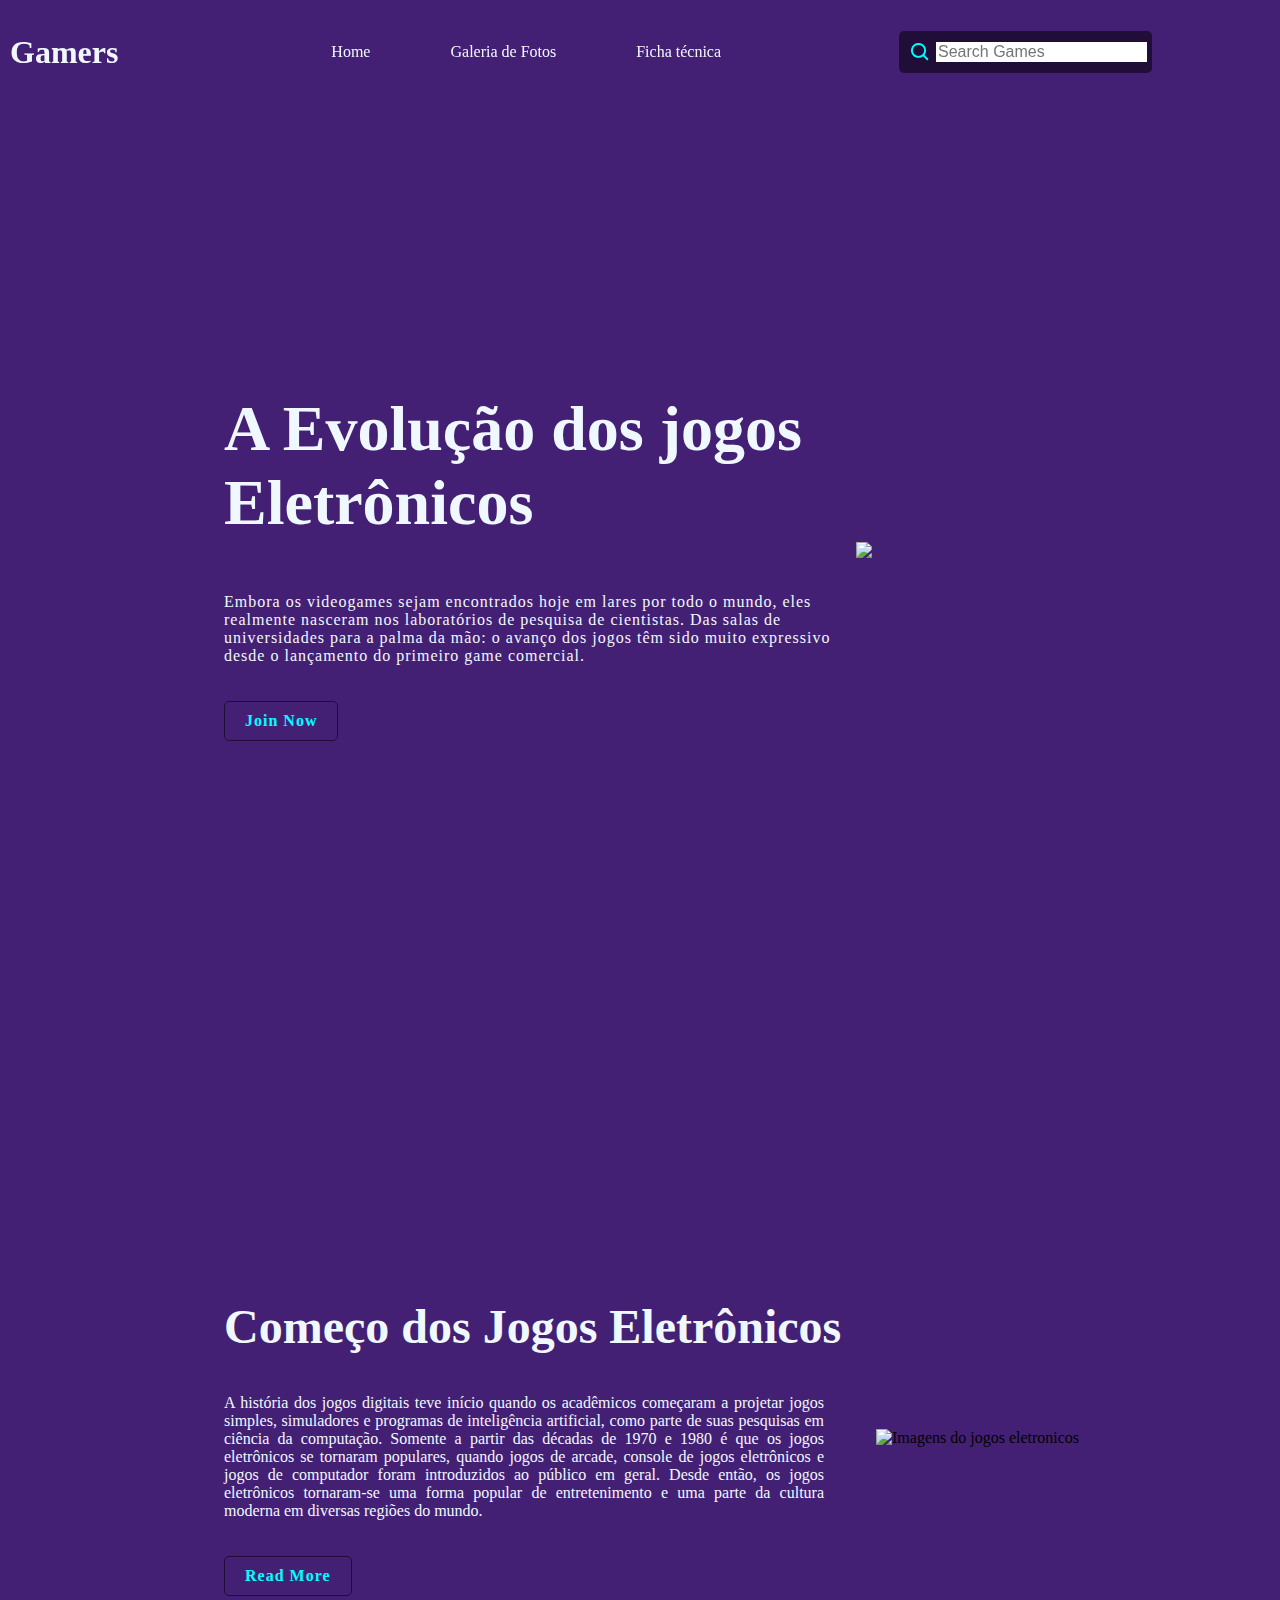
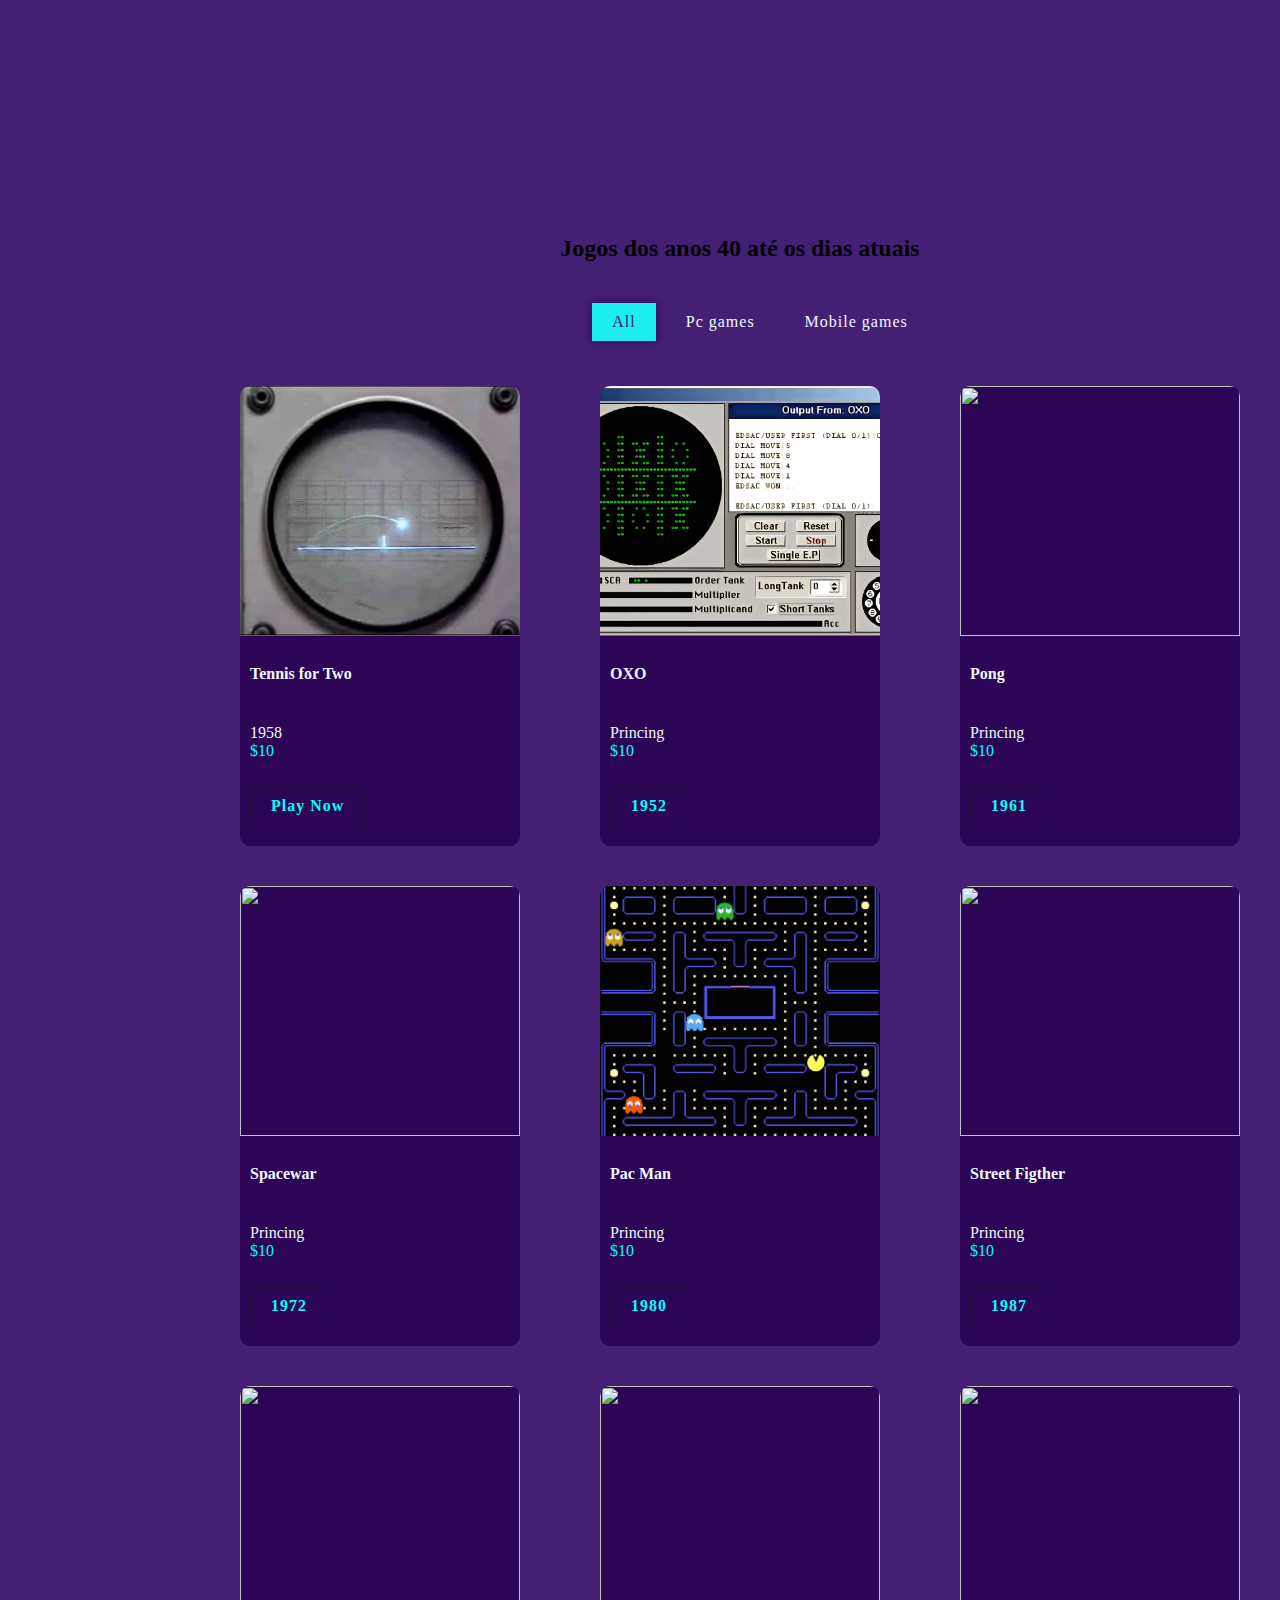
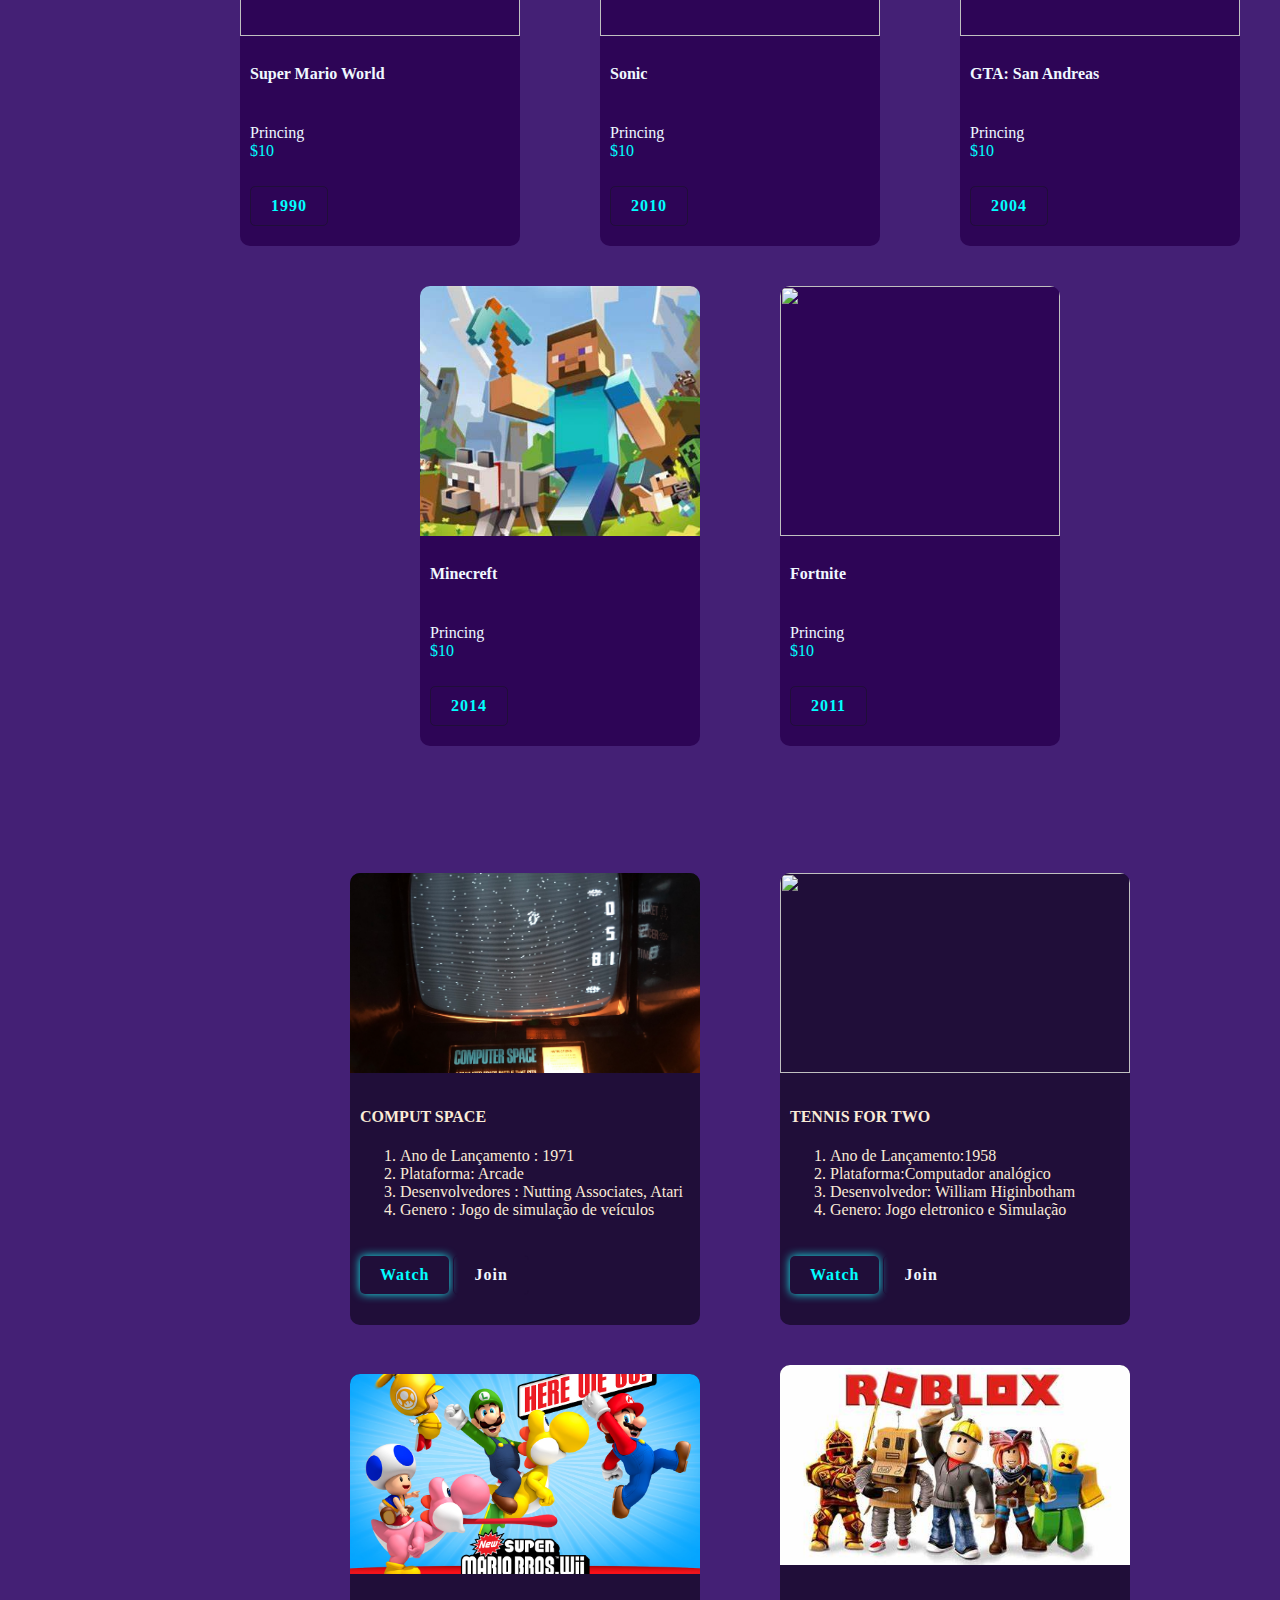
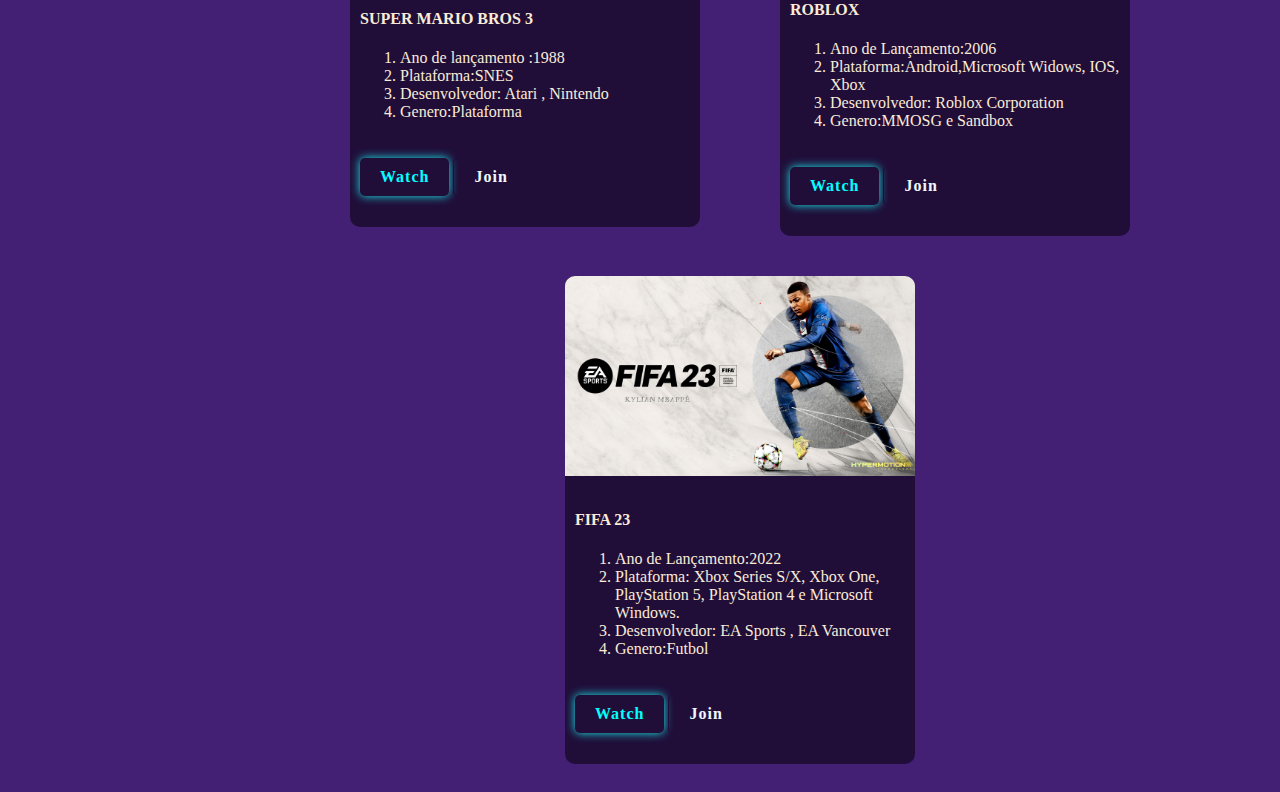
==== jogos.html.css copy/index.html @ 700fe968 "Create index.html" ====
<!DOCTYPE html>
<html lang="en">
   <head>
      <meta charset="UTF-8">
      <meta name="viewport" content="width=>, initial-scale=1.0">
      <title>Evolução dos jogos Eletrônicos</title>
      <link rel="stylesheet" href="style.css">
      <link href='https://unpkg.com/boxicons@2.1.4/css/boxicons.min.css' rel='stylesheet'>
   </head>
   <body>
      <header>
         <a href="#" class="logo">Gamers</a>
         <ul class="nav">
            <li><a href="/Evolução.html">Home</a></li>
            <li><a href="/galeria.html">Galeria de Fotos </a></li>
            <li><a href="/jogos.html.css/index.html">Ficha técnica</a></li>
         </ul>
         <div class="action">
            <div class="searchBx">
               <a href="#"><i class='bx bx-search'></i></a>
               <input type="text" placeholder="Search Games">
            </div>
         </div>
         <div class="togglerMenu"></div>
      </header>
      
      <!-- Home Banner-->
       <div class="banner" >
            <div class="bg">
               <div class="content">
                  <h2> A Evolução dos jogos Eletrônicos
                  </h2>
                  <p> Embora os videogames sejam encontrados hoje em lares por todo o mundo, eles realmente nasceram nos laboratórios de pesquisa de cientistas. 
                     Das salas de universidades para a palma da mão: o avanço dos jogos têm sido muito expressivo desde o lançamento do primeiro game comercial.
                  </p>
                  <a href="#" class="bnt"> Join Now</a>
               </div>
               <img src="imagens/imagem.22.jpg">
            </div>
         </div>

      <!--About-->
      <div class="about" >
        <div class="cg"></div>
         <div class="contentBx">
           <h2> Começo dos Jogos Eletrônicos</h2>
           <p>A história dos jogos digitais teve início quando os acadêmicos começaram a projetar jogos simples, simuladores e programas de inteligência artificial, como parte de suas pesquisas em ciência da computação. Somente a partir das décadas de 1970 e 1980 é que os jogos eletrônicos se tornaram populares, quando jogos de arcade, console de jogos eletrônicos e jogos de computador foram introduzidos ao público em geral. Desde então, os jogos eletrônicos tornaram-se uma forma popular de entretenimento e uma parte da cultura moderna em diversas regiões do mundo.</p>
           <a href="#">Read More</a>
         </div>
         <img src="imagens/imagem.19.html" alt="Imagens do jogos eletronicos" width="400px">
       </div>
       



      <!-- Games -->
      <div class="games" id="games">
         <h2> Jogos dos anos 40 até os dias atuais </h2>
         <ul>
            <li class="list active" data-filter="all">All</li>
            <li class="list" data-filter="pc">Pc games</li>
            <li class="list" data-filter="Mobile">Mobile games</li>
         </ul>
         <div class="cardBx">
            <div class="card" data-item="pc">
               <img src="imagens/imagem.03.jpg" width="120px"> 
               <div class="content">
                  <h4>Tennis for Two</h4>
                  <div class="progress-line"><span></span></div>
                  <div class="info">
                     <p>1958<br><span>$10</span></p>
                     <a href="#">Play Now</a>
                  </div>
               </div>
            </div>
            <div class="card" data-item="pc">
               <img src="imagens/imagem.04.png" width="170px"> 
               <div class="content">
                  <h4>OXO</h4>
                  <div class="progress-line"><span></span></div>
                  <div class="info">
                     <p>Princing<br><span>$10</span></p>
                     <a href="#">1952</a>
                  </div>
               </div>
            </div>
            <div class="card" data-item="pc">
               <img src="imagens/imagem.05.jpg" width="170px"> 
               <div class="content">
                  <h4>Pong</h4>
                  <div class="progress-line"><span></span></div>
                  <div class="info">
                     <p>Princing<br><span>$10</span></p>
                     <a href="#">1961</a>
                  </div>
               </div>
            </div>
            <div class="card" data-item="pc">
               <img src="imagens/imagem.06.jpg" width="170px"> 
               <div class="content">
                  <h4>Spacewar</h4>
                  <div class="progress-line"><span></span></div>
                  <div class="info">
                     <p>Princing<br><span>$10</span></p>
                     <a href="#">1972</a>
                  </div>
               </div>
            </div>
            <div class="card" data-item="pc">
               <img src="imagens/imagem.07.jpg" width="170px"> 
               <div class="content">
                  <h4>Pac Man</h4>
                  <div class="progress-line"><span></span></div>
                  <div class="info">
                     <p>Princing<br><span>$10</span></p>
                     <a href="#">1980</a>
                  </div>
               </div>
            </div>
            <div class="card" data-item="mobile">
               <img src="imagens/imagem.08.jpg" width="170px"> 
               <div class="content">
                  <h4>Street Figther</h4>
                  <div class="progress-line"><span></span></div>
                  <div class="info">
                     <p>Princing<br><span>$10</span></p>
                     <a href="#">1987</a>
                  </div>
               </div>
            </div>
            <div class="card" data-item="mobile">
               <img src="imagens/imagem.09.jpg" width="170px"> 
               <div class="content">
                  <h4>Super Mario World</h4>
                  <div class="progress-line"><span></span></div>
                  <div class="info">
                     <p>Princing<br><span>$10</span></p>
                     <a href="#">1990</a>
                  </div>
               </div>
            </div>
            <div class="card" data-item="mobile">
               <img src="imagens/imagem.10.jpg" width="170px"> 
               <div class="content">
                  <h4>Sonic</h4>
                  <div class="progress-line"><span></span></div>
                  <div class="info">
                     <p>Princing<br><span>$10</span></p>
                     <a href="#">2010</a>
                  </div>
               </div>
            </div>
            <div class="card" data-item="mobile">
               <img src="imagens/imagem.11.jpg" width="170px"> 
               <div class="content">
                  <h4>GTA: San Andreas</h4>
                  <div class="progress-line"><span></span></div>
                  <div class="info">
                     <p>Princing<br><span>$10</span></p>
                     <a href="#">2004</a>
                  </div>
               </div>
            </div>
            <div class="card" data-item="mobile">
               <img src="imagens/imagem.12.jpg" width="170px"> 
               <div class="content">
                  <h4>Minecreft</h4>
                  <div class="progress-line"><span></span></div>
                  <div class="info">
                     <p>Princing<br><span>$10</span></p>
                     <a href="#">2014</a>
                  </div>
               </div>
            </div>
            <div class="card" data-item="mobile">
               <img src="imagens/imagem.13.webp" width="170px"> 
               <div class="content">
                  <h4> Fortnite</h4>
                  <div class="progress-line"><span></span></div>
                  <div class="info">
                     <p>Princing<br><span>$10</span></p>
                     <a href="#">2011</a>
                  </div>
               </div>
            </div>
         </div>
      </div>
      </div>
      </div>
      </div>
      <!-- tournaments-->
      <div class="tournaments" id="tournaments">
         <h2>Live </h2>
         <div class="boxBx">
            <div class="box">
               <img src="imagens/imagem.14.jpg" alt="">
               <div class="content">
                  <h4><span></span>COMPUT SPACE</h4>
                  <ol>
                     <li> Ano de Lançamento : 1971 </li>
                     <li> Plataforma: Arcade </li>
                     <li>Desenvolvedores : Nutting Associates, Atari</li>
                     <li> Genero : Jogo de simulação de veículos</li>
                  </ol>
                  <div class="bnt">
                     <a href="#" class="watch">Watch</a>
                     <a href="#" class="join">Join</a>
                  </div>
               </div>
            </div>
            <div class="box">
               <img src="imagens/imagem.15.jpg" alt="">
               <div class="content">
                  <h4><span></span>TENNIS FOR TWO </h4>
                  <ol>
                     <li>Ano de Lançamento:1958</li>
                     <li>Plataforma:Computador analógico</li>
                     <li>Desenvolvedor: William Higinbotham</li>
                     <li>Genero: Jogo eletronico e Simulação</li>
                  </ol>
                  <div class="bnt">
                     <a href="#" class="watch">Watch</a>
                     <a href="#" class="join">Join</a>
                  </div>
               </div>
            </div>
            <div class="box">
               <img src="imagens/imagem.16.jpg" alt="">
               <div class="content">
                  <h4><span></span>SUPER MARIO BROS 3</h4>
                  <ol>
                     <li>Ano de lançamento :1988</li>
                     <li>Plataforma:SNES</li>
                     <li>Desenvolvedor: Atari , Nintendo</li>
                     <li>Genero:Plataforma</li>
                  </ol>
                  <div class="bnt">
                     <a href="#" class="watch">Watch</a>
                     <a href="#" class="join">Join</a>
                  </div>
               </div>
            </div>
            <div class="box">
               <img src="imagens/imagem.17.jpg" alt="">
               <div class="content">
                  <h4><span></span>ROBLOX</h4>
                  <ol>
                     <li>Ano de Lançamento:2006</li>
                     <li>Plataforma:Android,Microsoft Widows, IOS, Xbox</li>
                     <li>Desenvolvedor: Roblox Corporation</li>
                     <li>Genero:MMOSG e Sandbox</li>
                  </ol>
                  <div class="bnt">
                     <a href="#" class="watch">Watch</a>
                     <a href="#" class="join">Join</a>
                  </div>
               </div>
            </div>
            <div class="box">
               <img src="imagens/imagem.18(fifa original imagem).jpg" alt="">
               <div class="content">
                  <h4><span></span>FIFA 23</h4>
                  <ol>
                     <li>Ano de Lançamento:2022</li>
                     <li>Plataforma: Xbox Series S/X, Xbox One, PlayStation 5, PlayStation 4 e Microsoft Windows.</li>
                     <li>Desenvolvedor: EA Sports , EA Vancouver</li>
                     <li>Genero:Futbol</li>
                  </ol>
                  <div class="bnt">
                     <a href="#" class="watch">Watch</a>
                     <a href="#" class="join">Join</a>
                  </div>
               </div>
            </div>
         </div>
      </div>
      </div>
      <script>
      /* Sticky NavBar */
      window.addEventListener( 'scroll', function(){
      var header = document.querySelector('header');
      header.classlist.toggle('sticky',window.scrollY >0);
      });
      /* Filterable Cards */
      let list = document.querySelectorAll('.list')
      let card = document.querySelectorAll('.card')
      for( let i = 0; i<list.length;i++){
      list[i].addEventListener('click',function(){
      for( let j=0; j<list.length; j++){
      list[j].classlist.remove('active');
      }
      this.classiList.add('active'
      let dataFilter = this.getAttribute('data-filter')
      for( let k=0; k<card.length; k++)
      {
      card[k].classlist.remove('active')
      card[k].classlist.add('hide')
      if(card[k].getAttribute('data-item') == dataFilter || dataFilter == 'all'){
      card[k].classlist.remove('hide')
      card[k].classlist.add('active')
      }
      }
      })
      }
      <script/>
      </body>
      </html>
---- jogos.html.css copy/style.css ----
body{
  background-color: #442075;
}
/* Scroll Bar */
::-webkit-scrollbar {
 width: 12px;

}
::-webkit-scrollbar-thumb {
 background: #200e39;
 border-radius: 6px;

}
header {
  position: fixed;
  top: 0;
  left: 0;
  width: 100%;
  padding: 7px 10px;
  display: flex;
  justify-content: space-between;
  align-items: center;
  background-color: #2d0556 
  transition: 0.5s;
  z-index: 100;
  
}
header.sticky {
  background: #200e39;
  box-shadow: 0 5px 10px #2d0556;
  

}
header .logo {
  position: relative;
  color: aliceblue;
  text-decoration: none;
  font-size: 2em;
  font-weight: 700;

}
header .nav {
display: flex;
justify-content: center;
align-items: center;
}

header ul li {
  list-style: none;
  margin: 20px;
}
header ul li a{
  color: aliceblue;
  text-decoration: none;
  padding: 10px 20px;
  border-radius: 5px;
}  
header ul li a:hover {
  background-color: #1aeeef;
  color: blue;
  box-shadow: 0 0 10px #2d0556;
}
header .action .searchBx {
  padding: 5px;
  margin: 5px;
  display: flex;
  justify-content: center;
  align-items: center;
  background: #200e39;
  border-radius: 5px;
}
header .action .searchBx i{

  font-size: 1.4em;
  margin: 5px;
  color: aqua;

}
header .action .searchBx input{
  outline: none;
  border: none;
  font-size: 1em;
  color: #200e39;
}
/* Home Banner */
.banner{
  margin: 100px;
}
.banner{
  position: relative;
  width: 100%;
  min-height: 100vh;
  padding: 0px 100px;
  display: flex;
  justify-content: center;
  align-items: center;
}
.banner .bg{
  position: relative;
  width: 100%;
  min-height: 100vh;
  display: flex;
  justify-content: center;
  align-items: center;
  color: aliceblue;
}
.banner .bg .content {
  width: 50%;
  height: 100%;
}
.banner .bg .content h2 {
  font-size: 4em;
  color:aliceblue
  
}  
.banner .bg .content p {
  font-size: 1em;
  color:aliceblue
  letter-spacing: 1px;

}
.banner .bg .content p {
  font-size: 1em;
  color:aliceblue;
  letter-spacing: 1px;

}
.banner .bg .content a{
  display: inline-block;
  padding: 10px 20px;
  margin: 20px 0;
  border: 1px solid #200e39;
  text-decoration: none;
  font-weight: 700;
  border-radius: 5px;
  color: aqua;
  letter-spacing: 1px;
}
.banner .bg .content a:hover{
  background: #200e39;
  border: none;
  color: aqua;
  box-shadow: 0 0px #200e39;
}
.banner .bg img{
  width: 600px;
}
/* About */
.about {
  position: relative;
  width: 100%;
  min-height: 75vh;
  padding: 0px 100px;
  display: flex;
  justify-content: center;
  align-items: center;
}

.about .contentBx {
  width: 50%; /* Aumentei o valor para ocupar mais espaço */
  margin: 20px;
}

.about .contentBx h2 {
  font-size: 3em; /* Reduzi o valor para diminuir o tamanho da fonte */
  font-weight: 700;
  color: aliceblue;
}

.about .contentBx p {
  max-width: 600px;
  text-align: justify;
  color: aliceblue;
}

.about .contentBx a {
  display: inline-block;
  padding: 10px 20px;
  margin: 20px 0;
  border: 1px solid #200e39;
  text-decoration: none;
  font-weight: 700;
  border-radius: 5px;
  color: aqua;
  letter-spacing: 1px;
}

.about .contentBx a:hover {
  background: #200e39;
  border: none;
  color: aqua;
  box-shadow: 0 0px #2d0556;
}

.about img {
  max-width: 50%; /* Adicionei essa propriedade para redimensionar a imagem */
}


/* Games */
.games {
  padding: 0px 100px;
  width: 100%;
  min-height: 100vh;
  display: flex;
  justify-content: center;
  align-items: center;
  flex-direction: column;
  margin: 40px auto;
}
.games h2 {
  color: #200e39
  margin: 10px 0;

}
.games ul {
  display: flex;
  justify-content: center;
  align-items: center;
  flex-wrap: wrap;
  margin-bottom: 20px;
}
.games ul li {
  list-style: none;
  padding: 10px 20px;
  margin: 5px;
  Letter-spacing: 1px;
  cursor: pointer;
  color: aliceblue;
}
.games ul li.active {
  background: #1aeeef;
  color: #442075;
  box-shadow: 0 0 10px #2d0556;
}
.games .cardBx {
  width: 100%;
  min-height: 100%;
  display: flex;
  flex-wrap: wrap;
  justify-content: center;
  align-items: center;
}
.games .cardBx .card {
  width: 280px;
  border-radius: 10px;
  margin: 20px 40px;
  overflow: hidden;
  background: #2d0556
}
.games .cardBx  .card img {
  width: 100%;
  height: 250px;
  object-fit: cover;
}
.games .cardBx .card .content {
 padding: 10px;
}
.games .cardBx .card .content h4{
  color: aliceblue;
  margin: 15px 0;
}
.games .cardBx .card .progress-line{
  position: relative;
  height: 10px;
  width: 100%;
  background: #442075;
  margin-bottom: 15px;
  border-radius: 10px;
  transform: scaleX(0);
  transform-origin: left;
  animation: animate 1s cubic-bezier(1,0,0.5,1) forwards;
}
.games .cardBx .card .progress-line span{
  position: absolute;
  height: 100%;
  width: 80%;
  border-radius: 10px;
  background: #1aeeef;
  box-shadow: 0 0 10px #1aeeef;
  transform: scaleX(0)
  transform-origin: left;
  animation: animate 1s cubic-bezier(1,0,0.5,1) forwards;
}

}
.games .cardBx .card .info{
  border-top: 2px solid #200e39;
  padding: 5px;
  display: flex;
  justify-content: space-between;
  align-items: center;
}
.games .cardBx .card .info p{
  font-size: 1em;
  color: aliceblue;

}
@keyframes animate{
  100%{
    transform: scaleX(1)
  }
}
.games .cardBx .card .info p span{
  color: aqua;

}
.games .cardBx .card .info a{
  display: inline-block;
  padding: 10px 20px;
  margin: 10px 0;
  border: 1px solid #200e39;
  text-decoration: none;
  font-weight: 700;
  border-radius: 5px;
  color: aqua;
  letter-spacing: 1px;
}
.about  .contentBx .card a:hover{
  background: #200e39;
  border: none;
  color: aqua;
  box-shadow: 0 0px aliceblue;
}
.games .cardBx .card.hide{
  display: none;
}
.tournaments{
  padding: 0px 100px;
  width: 100%;
  min-height: 100vh;
  display: flex;
  flex-direction: column;
  justify-content: center;
  align-items: center;
}
.tournaments h2{
  color: #442075;
  margin: 10px 0;

}
.tournaments .boxBx{
  width: 100%;
  min-height: 100%;
  display: flex;
  flex-wrap: wrap;
  justify-content: center;
  align-items: center;

}
.tournaments .boxBx .box{
width: 350px;
border-radius: 10px;
margin: 20px 40px;
background: #200e39;
overflow: hidden;
color: antiquewhite;
}
.tournaments .boxBx .box img{
 width: 100%;
 height: 200px;
 object-fit: cover;

}
.tournaments .boxBx .box .content{
  padding: 10px;
}
.tournaments .boxBx .box .content h2{
  color: aliceblue;
  margin-top: 15px;
}
.tournaments .boxBx .box .content h4 span{
  color: aquamarine;

}
.tournaments .boxBx .box .content p{
  text-align: justify;
  color: aliceblue;
  margin-top: 10px;
}
.bnt .tournaments .boxBx .box .content .bnt{
  display: flex;
  justify-content: space-between;

}
.tournaments .boxBx .box .content .watch {
  display: inline-block;
  padding: 10px 20px;
  margin: 10px 0;
  background: #200e39;
  text-decoration: none;
  font-weight: 700;
  border-radius: 5px;
  color: aqua;
  letter-spacing: 1px;
  box-shadow: 0 0 10px #1aeeef;
}
.tournaments .boxBx .box .content .contentBx  .watch:hover{
  border: 1px solid #200e39;
  background: #442075;
  color:aliceblue
  box-shadow: none:
}
.tournaments .boxBx .box .content .join {
  display: inline-block;
  padding: 10px 20px;
  margin: 20px 0;
  border: 1px solid #200e39;
  text-decoration: none;
  font-weight: 700;
  border-radius: 5px;
  color: aqua;
  letter-spacing: 1px;
  color: aliceblue;
}
.tournaments .boxBx .box .content .contentBx  .join:hover{
  background: #200e39;
  border: none;
  color: aliceblue
  box-shadow:bisque 0 0px;
}
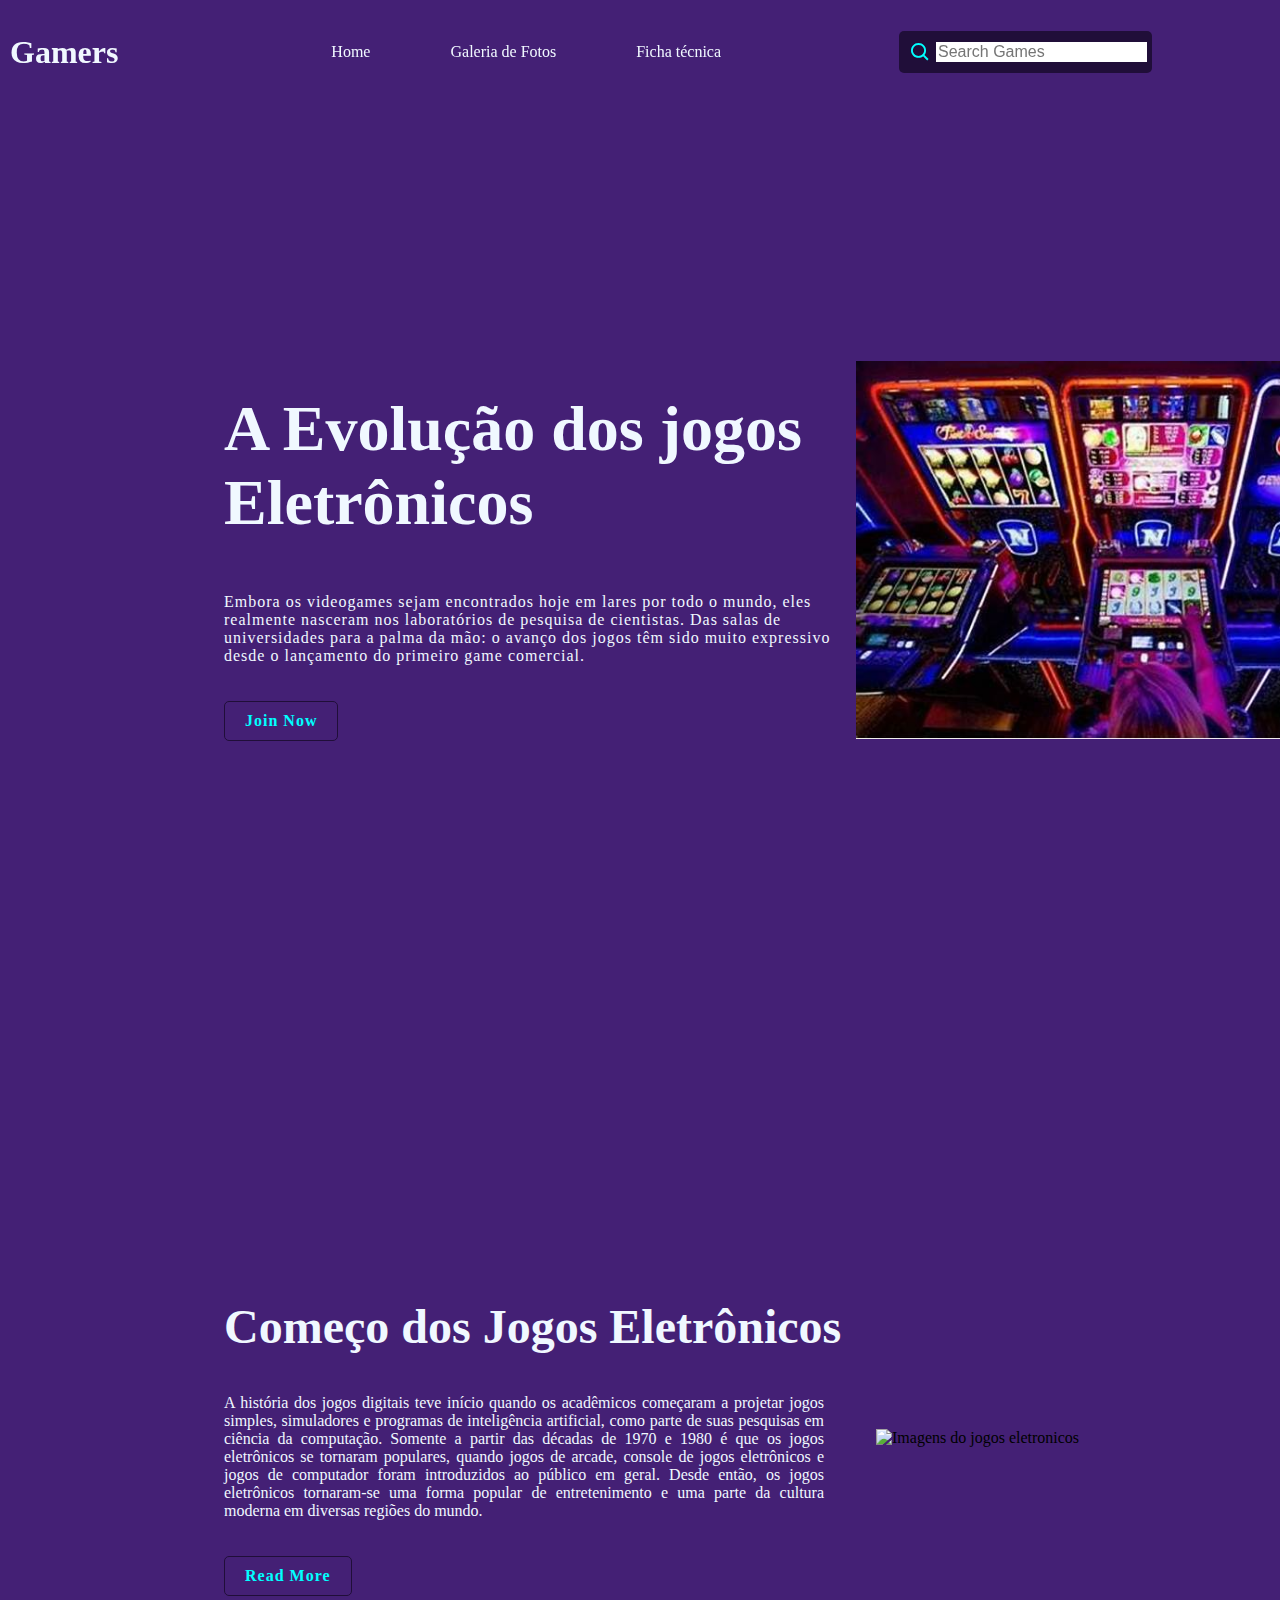
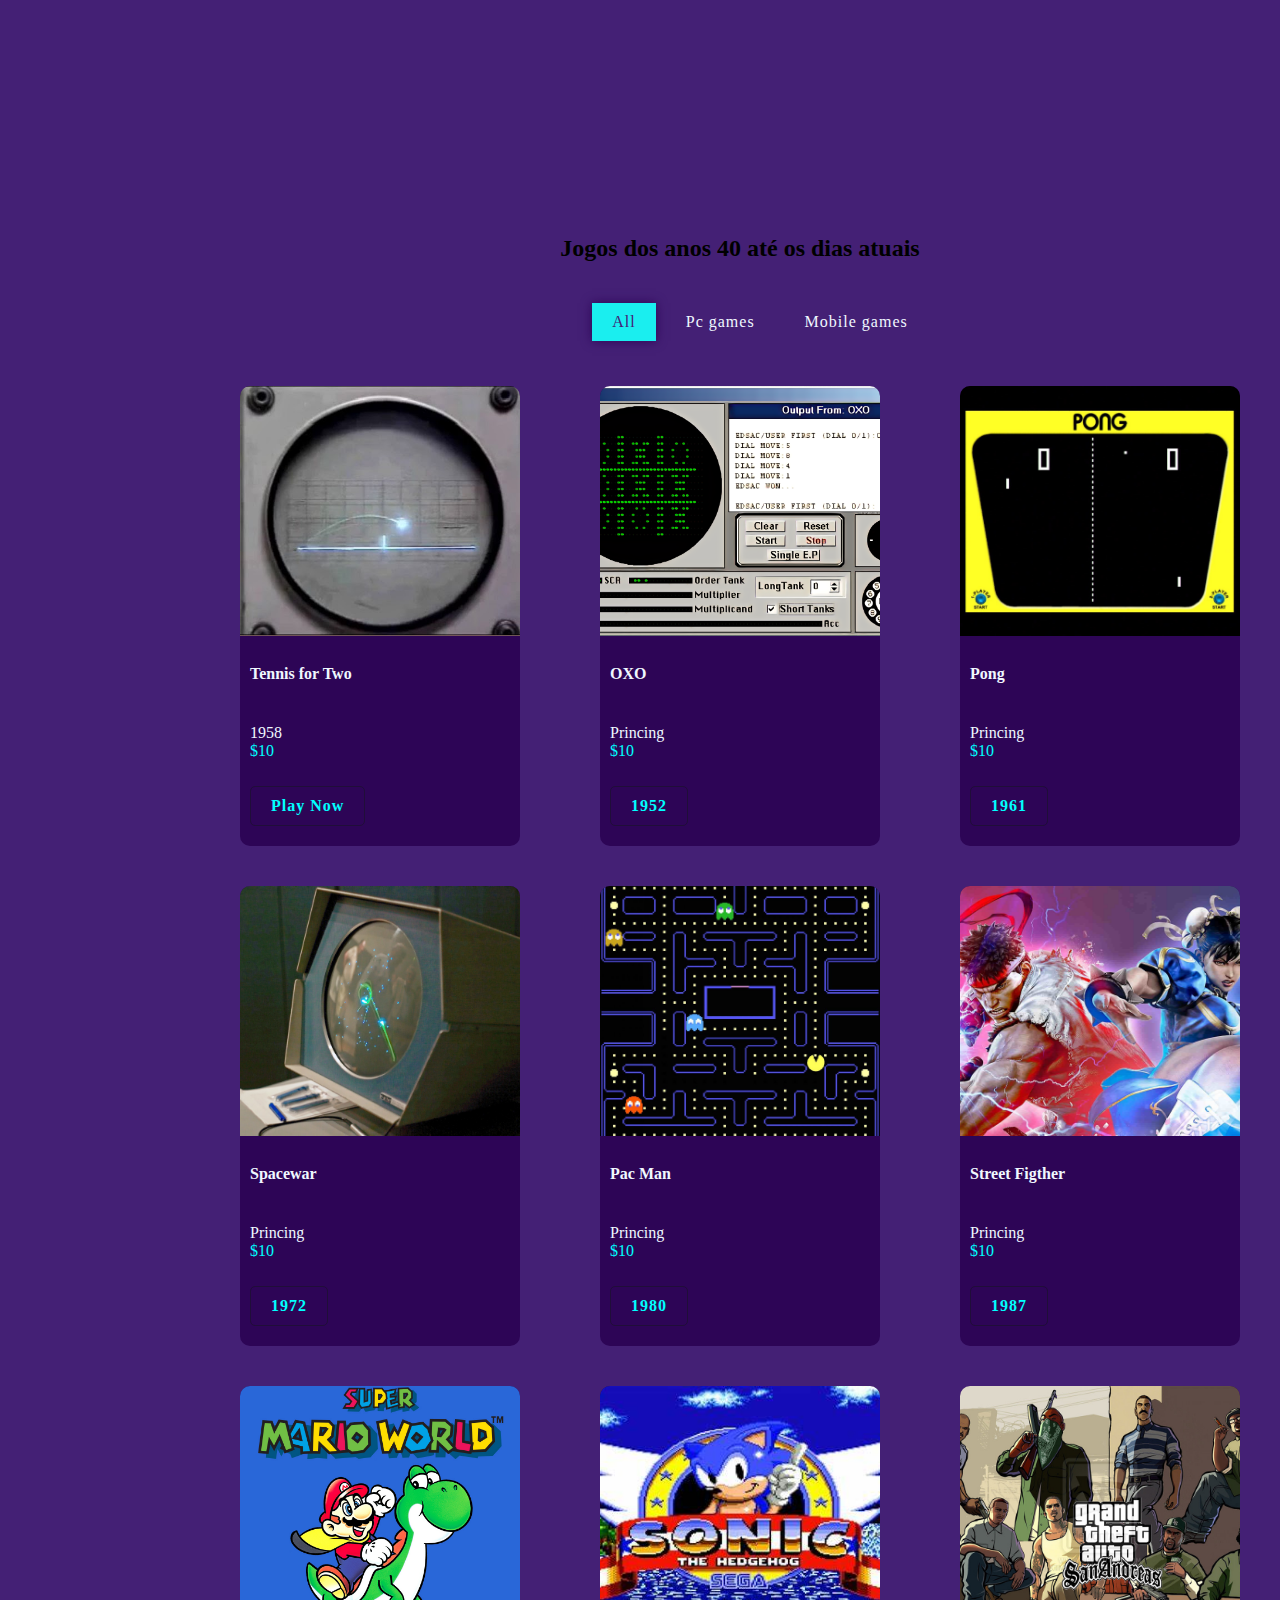
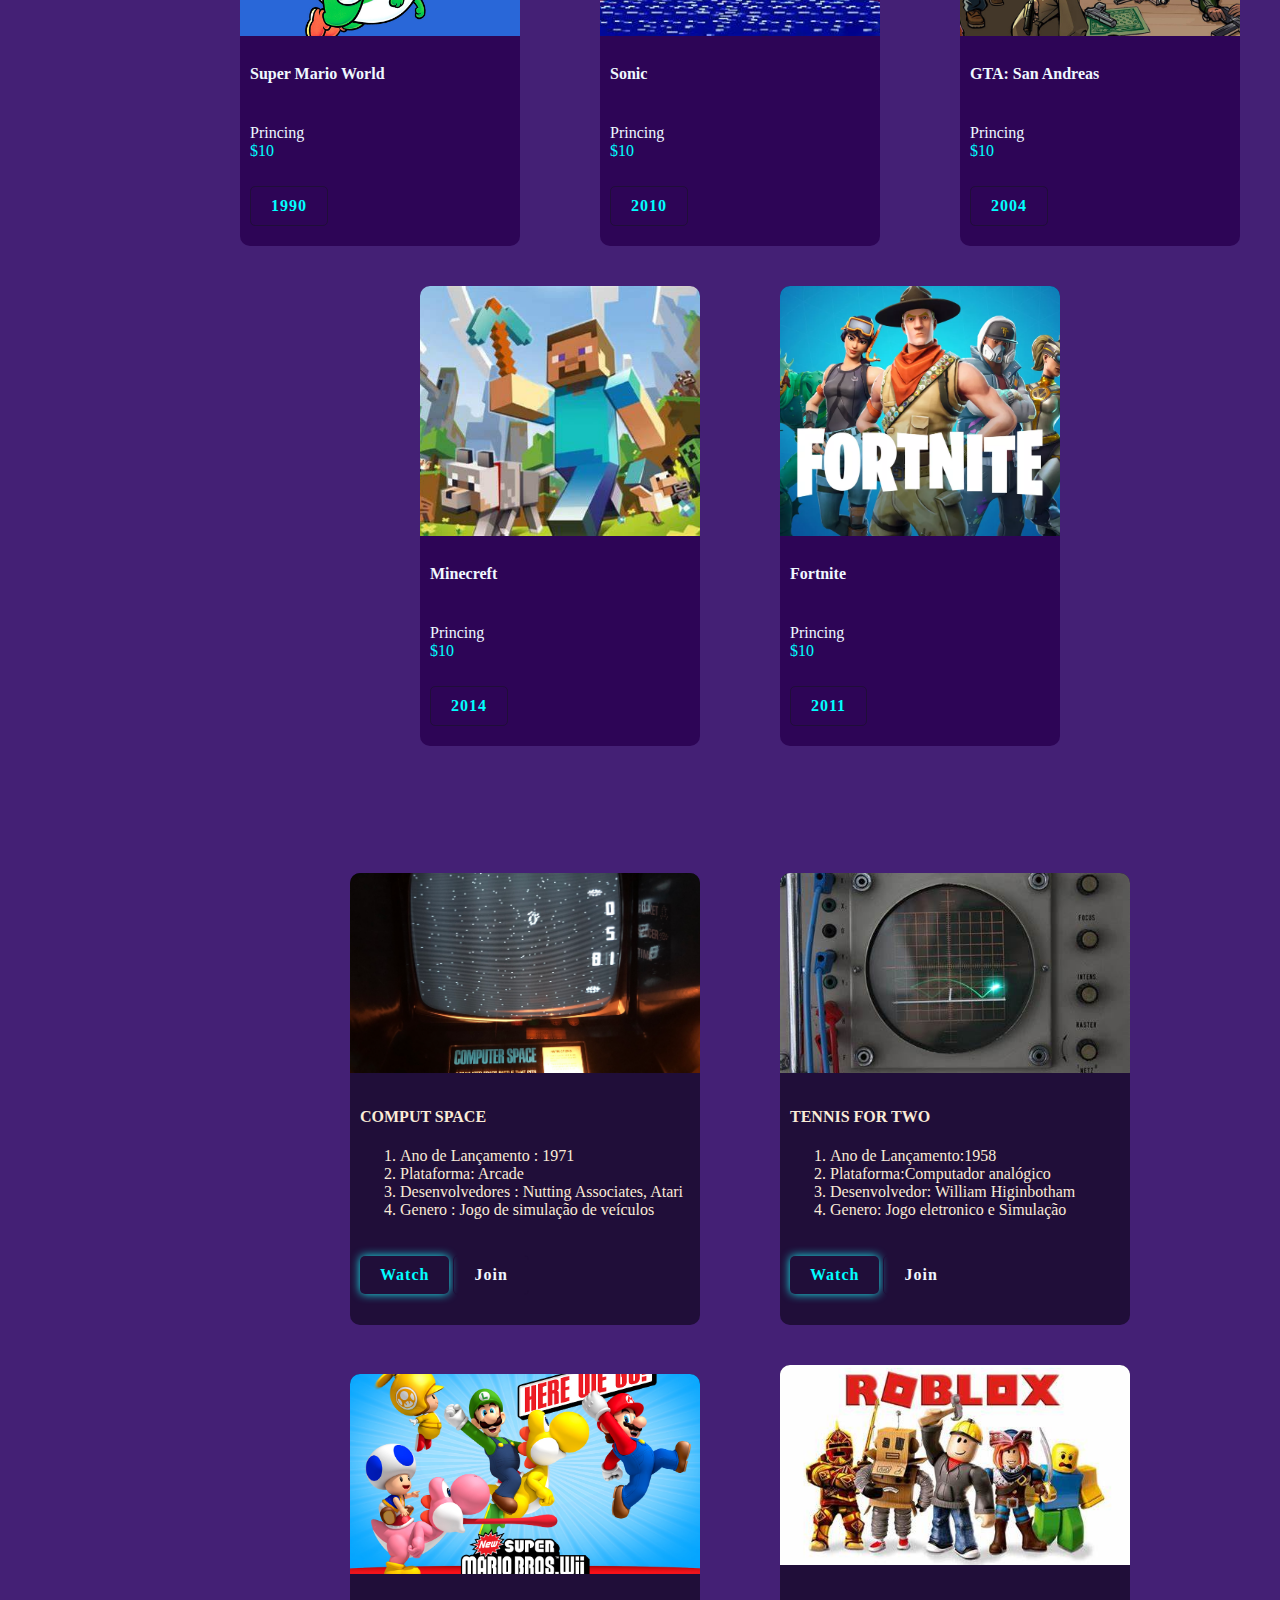
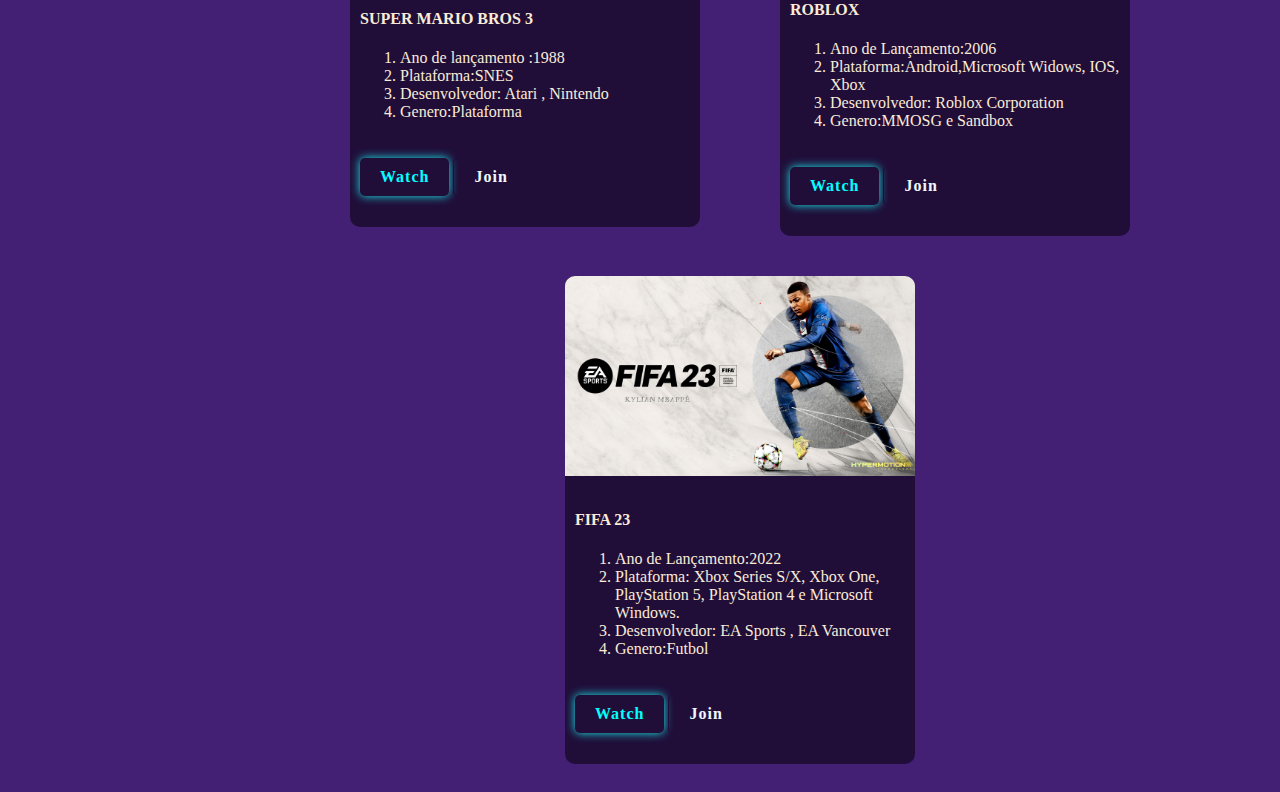
==== commit 8cf19cdc: "Update index.html" ====
--- a/jogos.html.css copy/index.html
+++ b/jogos.html.css copy/index.html
@@ -302,6 +302,7 @@
       }
       })
       }
+      .
       <script/>
       </body>
       </html>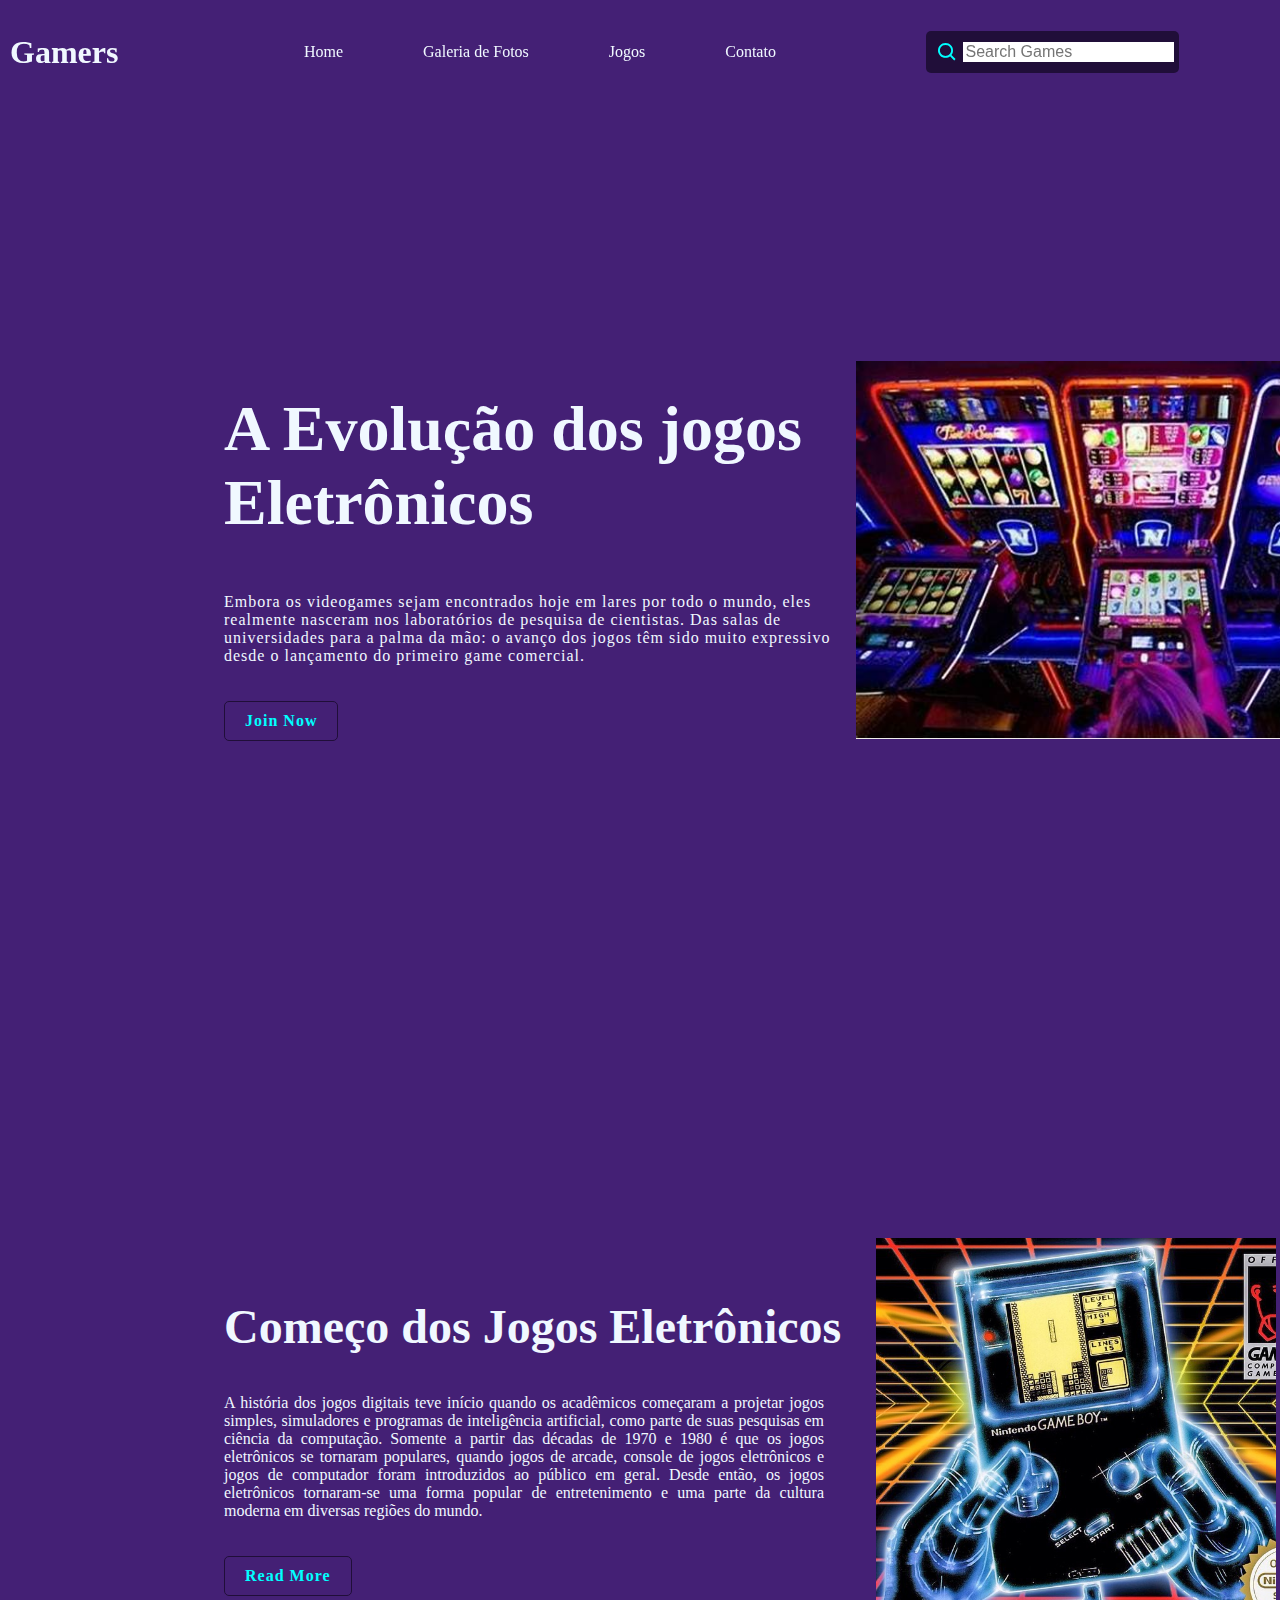
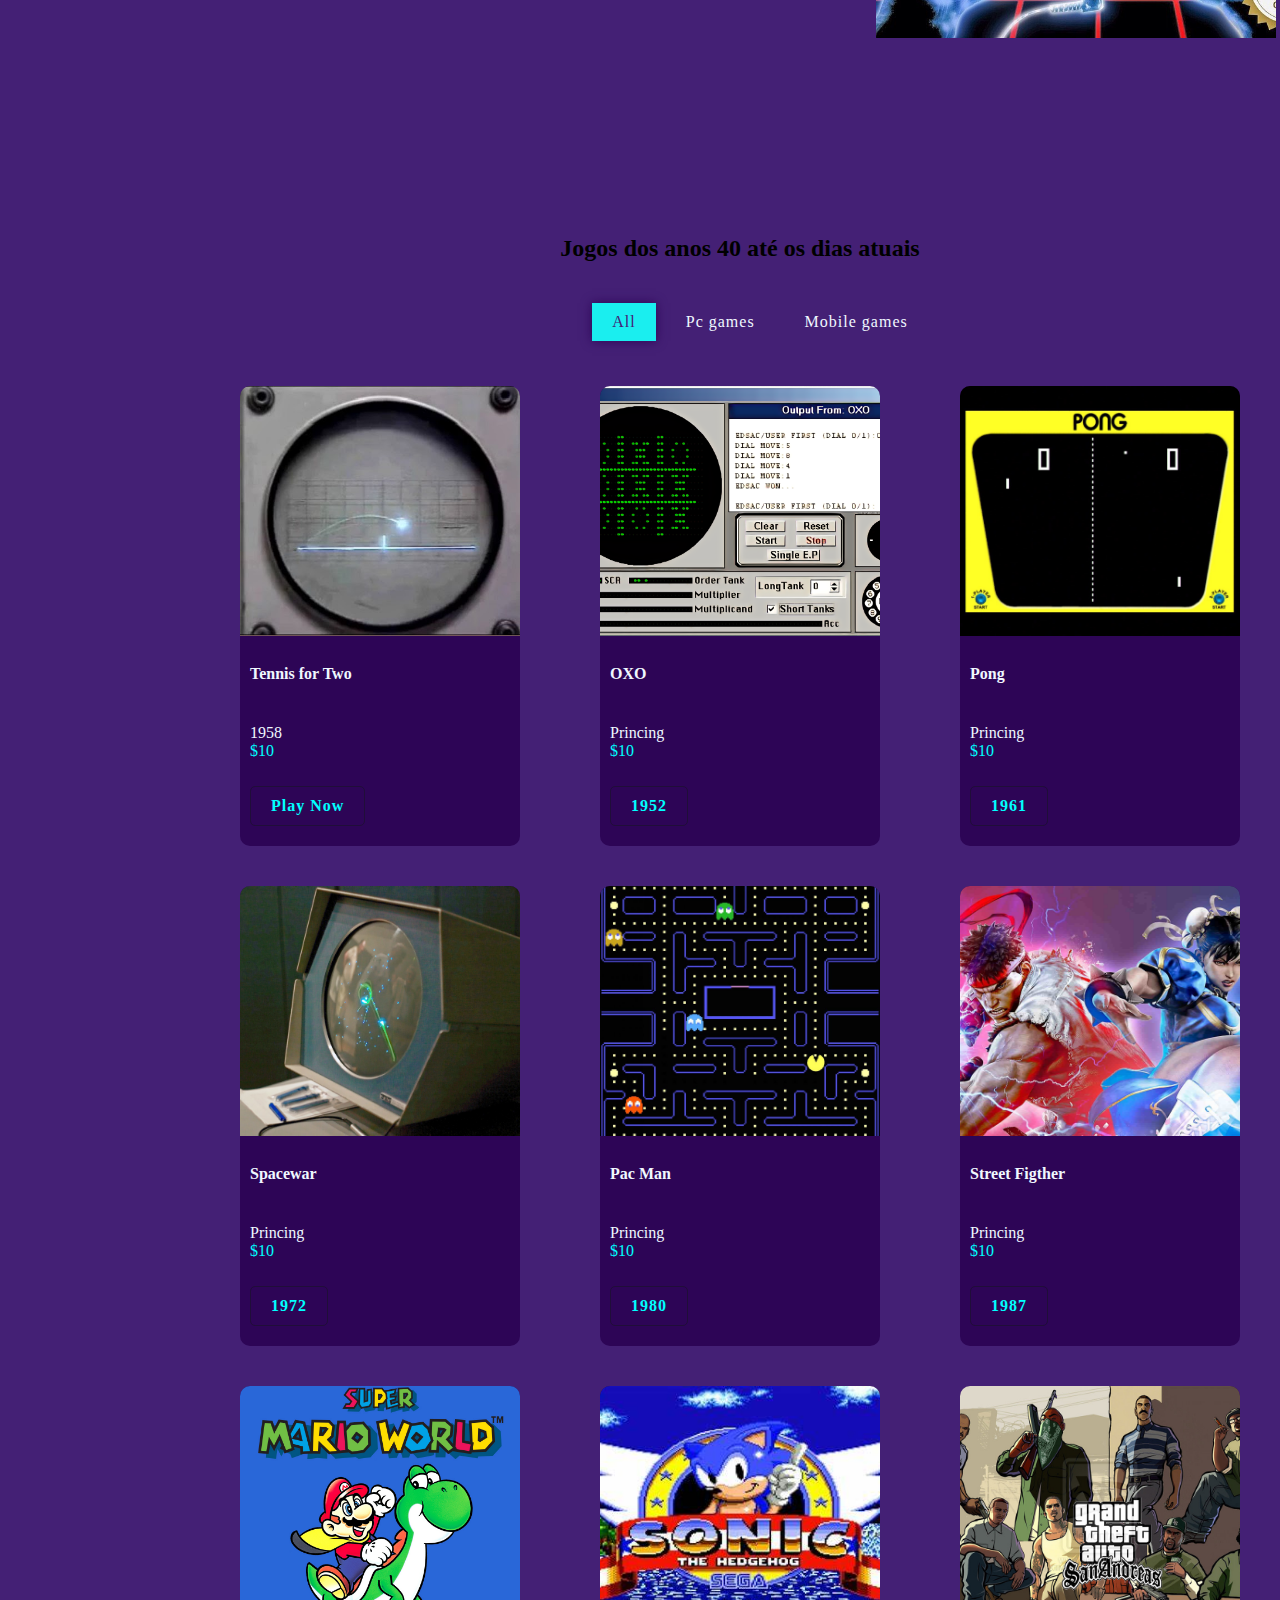
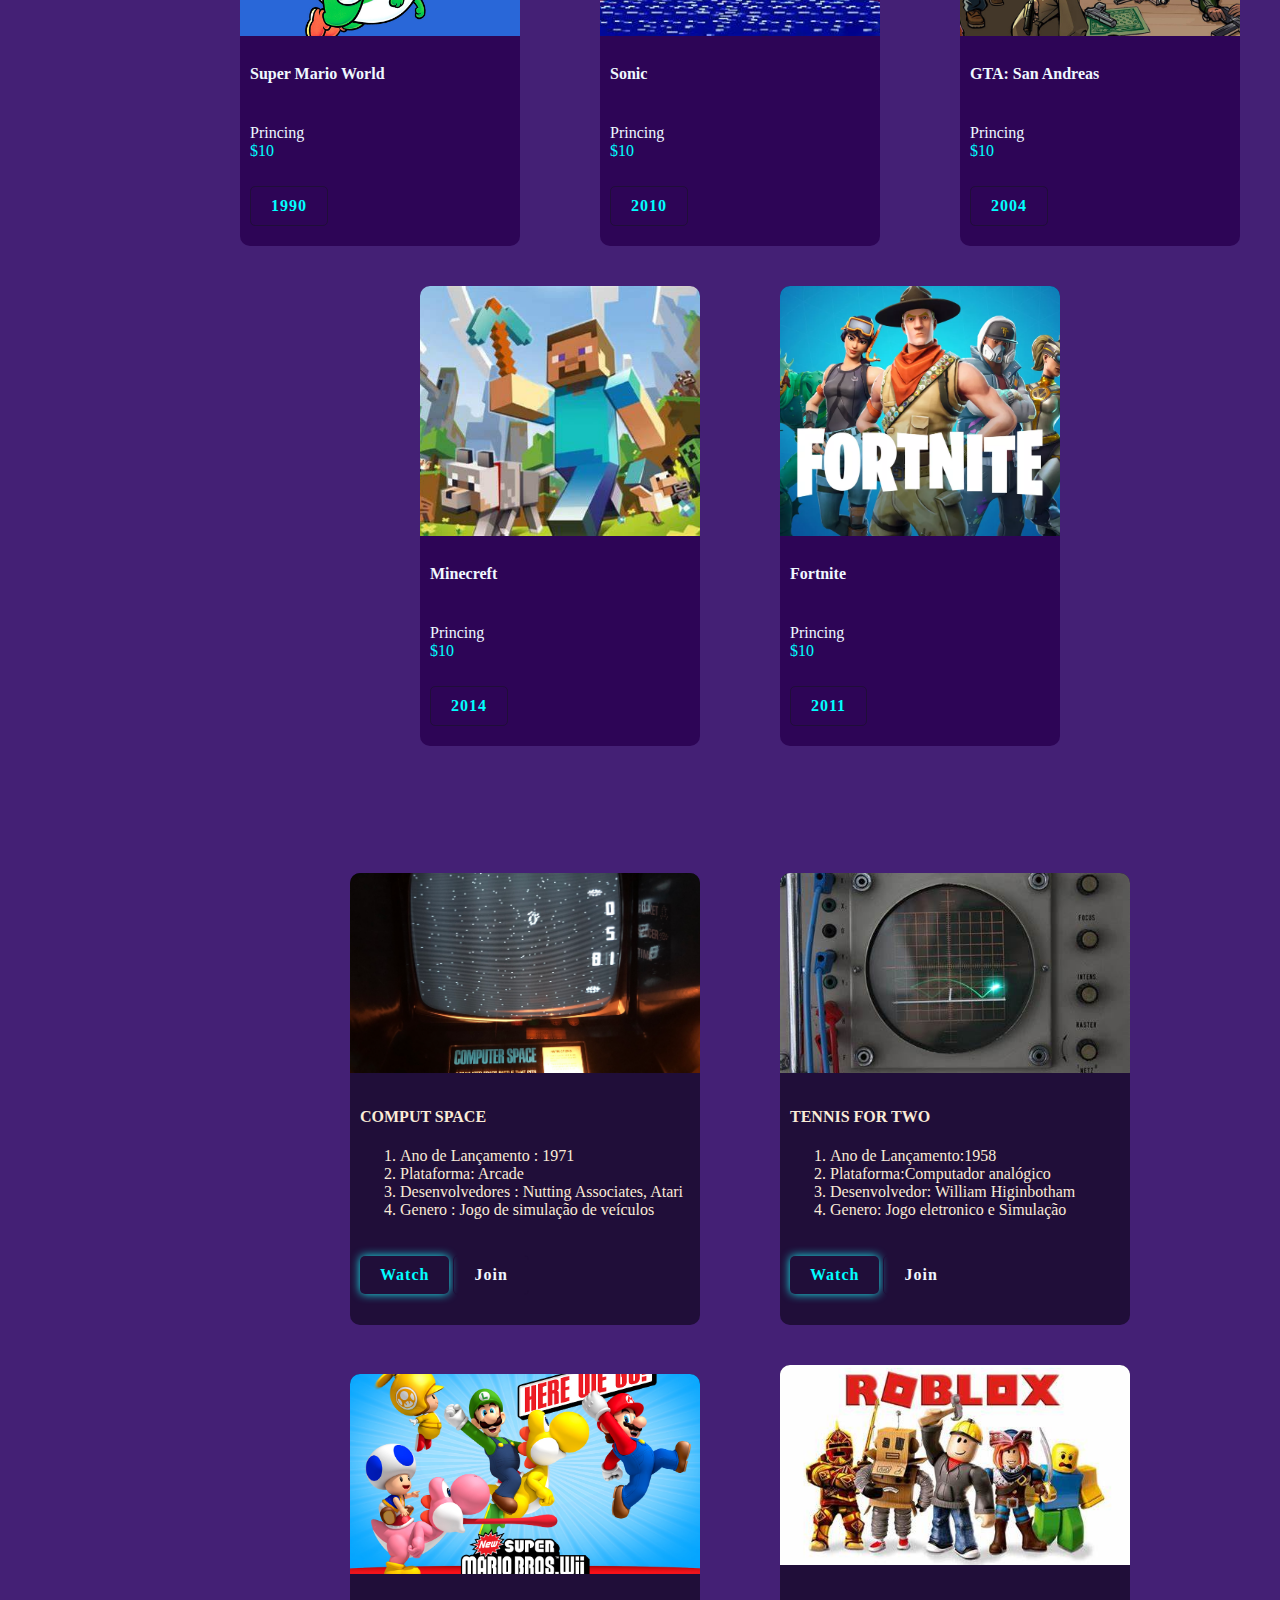
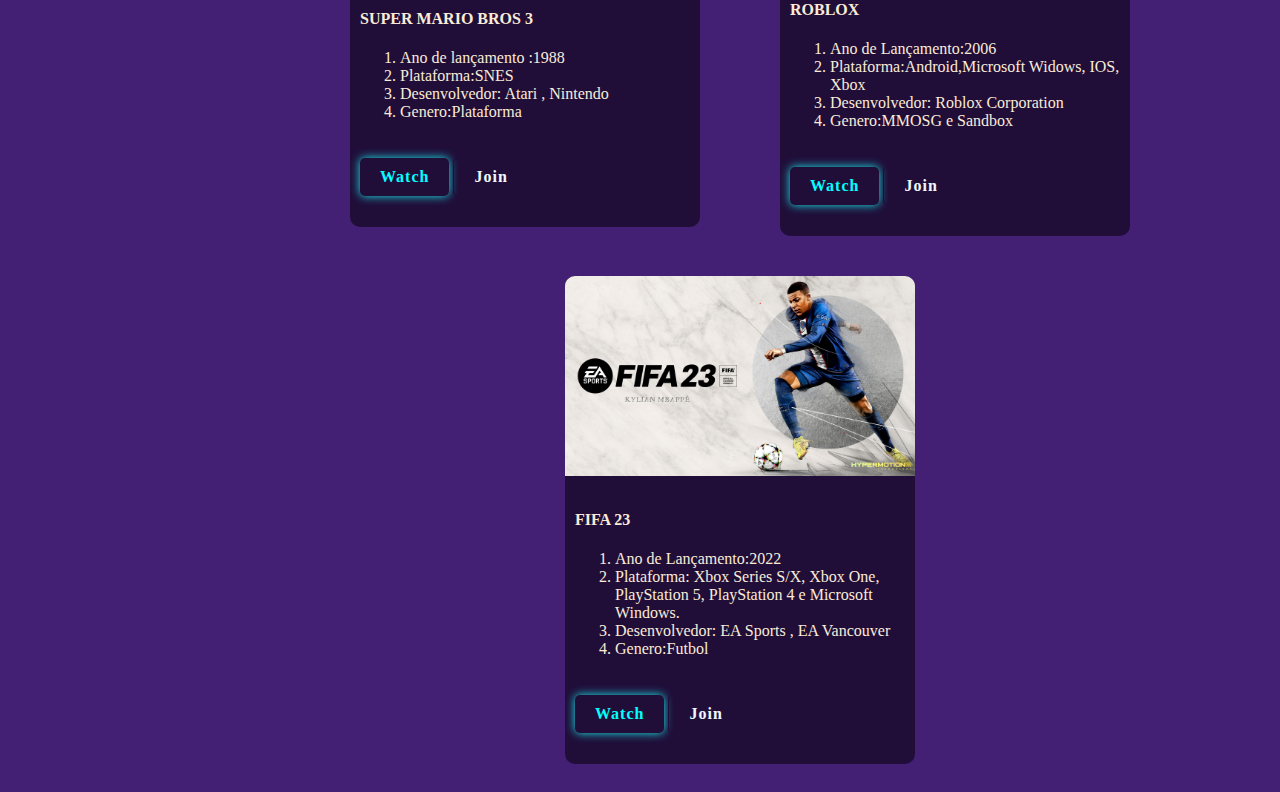
==== commit 93963c1d: "Update index.html" ====
--- a/jogos.html.css copy/index.html
+++ b/jogos.html.css copy/index.html
@@ -9,11 +9,12 @@
    </head>
    <body>
       <header>
-         <a href="#" class="logo">Gamers</a>
+         <a href="jogos.html.css copy" class="logo">Gamers</a>
          <ul class="nav">
             <li><a href="/Evolução.html">Home</a></li>
             <li><a href="/galeria.html">Galeria de Fotos </a></li>
-            <li><a href="/jogos.html.css/index.html">Ficha técnica</a></li>
+            <li><a href="/jogos.html.css copy/index.html"> Jogos </a></li>
+            <li><a href="/contatos.html"> Contato </a></li>
          </ul>
          <div class="action">
             <div class="searchBx">
@@ -47,7 +48,7 @@
            <p>A história dos jogos digitais teve início quando os acadêmicos começaram a projetar jogos simples, simuladores e programas de inteligência artificial, como parte de suas pesquisas em ciência da computação. Somente a partir das décadas de 1970 e 1980 é que os jogos eletrônicos se tornaram populares, quando jogos de arcade, console de jogos eletrônicos e jogos de computador foram introduzidos ao público em geral. Desde então, os jogos eletrônicos tornaram-se uma forma popular de entretenimento e uma parte da cultura moderna em diversas regiões do mundo.</p>
            <a href="#">Read More</a>
          </div>
-         <img src="imagens/imagem.19.html" alt="Imagens do jogos eletronicos" width="400px">
+         <img src="imagens/imagem.02.jpg" alt="Imagens do jogos eletronicos" width="400px">
        </div>
        
 
@@ -188,6 +189,40 @@
       </div>
       </div>
       </div>
+     <script>
+      /* Sticky Navbar */
+      window.addEventListener('scroll', function(){
+         var header = document.querySelector('header');
+         header.classList.toggle('sticky',window.scrollY > 0);
+      });
+      /* Filterable Cards */
+      Let list = document.querySelector('.list');
+      Let card = document.querySelector ('.card');
+
+      for(Let i = 0; i<list.length; i++){
+         list[i].addEventListener('click', function(){
+           for (let j=0; j<list.length; j++){
+            list[j].classList.remove('active');
+           }) 
+           this.classList.add('active');
+
+           Let dataFilter = this.getAttribute('data-filter');
+
+           for( Let k=0; k<card.length; k++)
+           {
+              card[k].classList.remove('active');
+              card[k].classList.add('hide');
+
+              if(card[k].getAttribute('data-item') == dataFilter || dataFilter =='all')
+              card[k].classList.remove('hide');
+              card[k].classList.add('active');
+           }
+         }
+      }
+
+   
+
+     </script>
       <!-- tournaments-->
       <div class="tournaments" id="tournaments">
          <h2>Live </h2>
